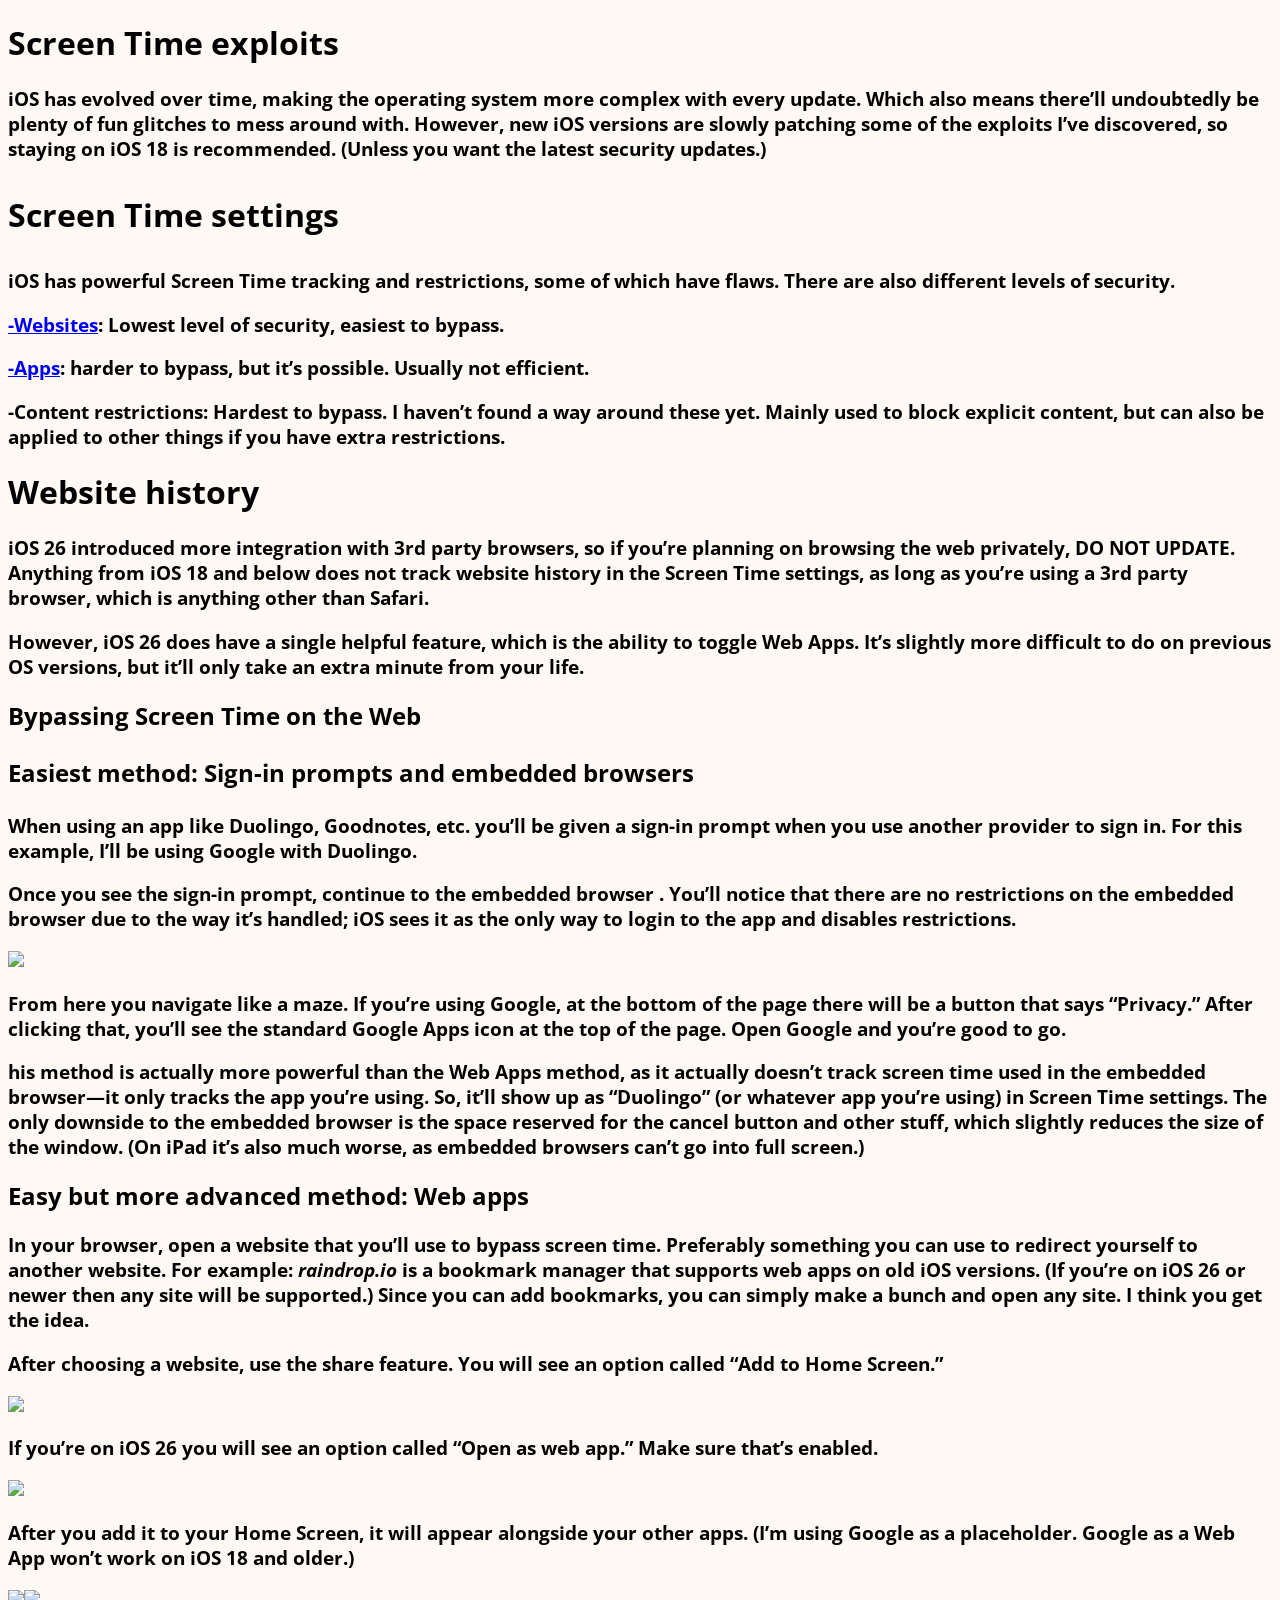
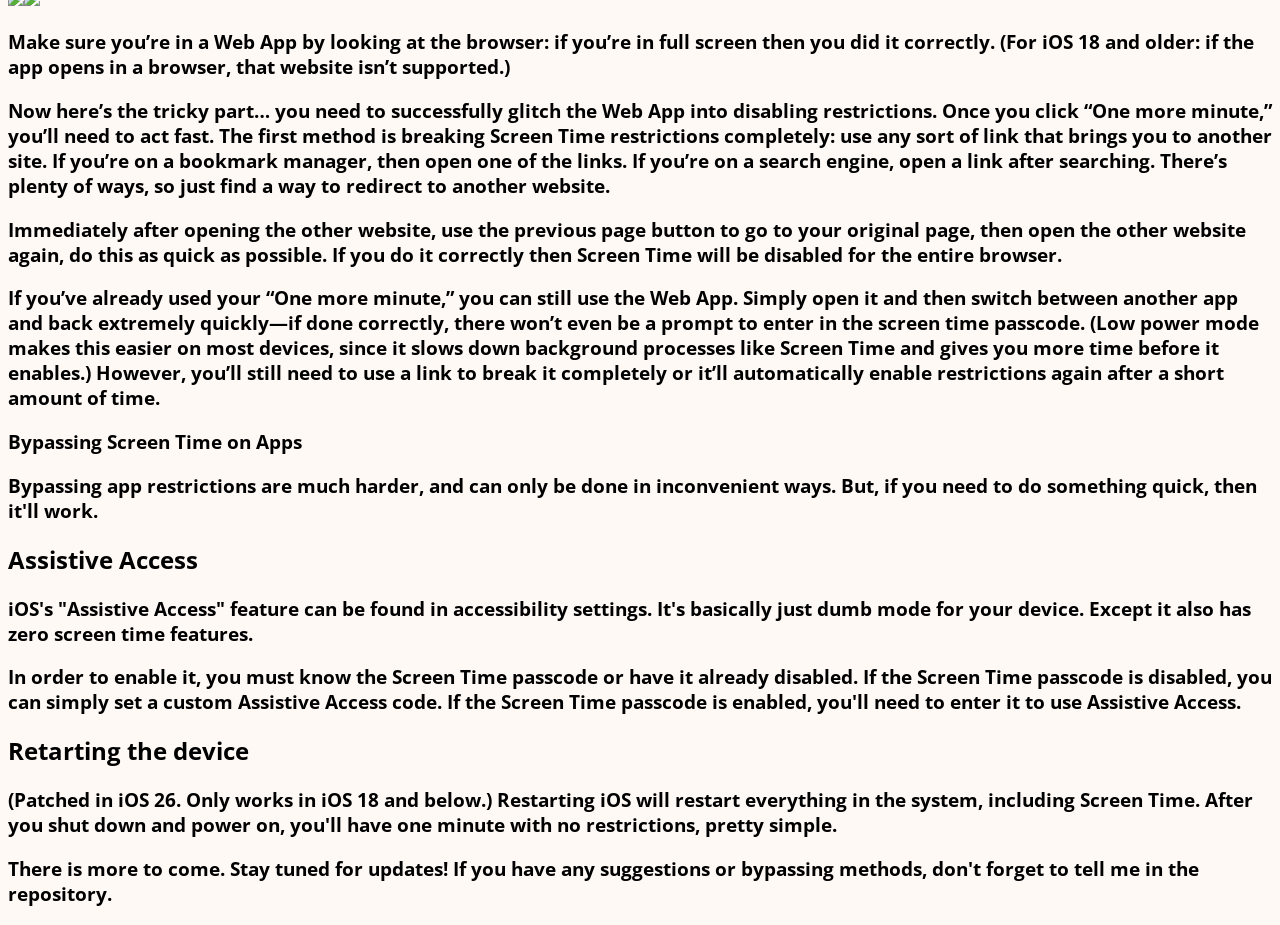
==== ios-exploits.html @ f1e84147 "Add files via upload" ====
<!DOCTYPE html>
<head>
    <meta charset="UTF-8">
    <meta name="viewport" content="width=device-width, initial-scale=1.0">
<link rel="stylesheet" href="../styles.css">

<link rel="preconnect" href="https://fonts.googleapis.com">
<link rel="preconnect" href="https://fonts.gstatic.com" crossorigin>
<link href="https://fonts.googleapis.com/css2?family=Open+Sans:ital,wght@0,300..800;1,300..800&display=swap" rel="stylesheet">
</head>
<style>
    body {
        font-family: "Open Sans", sans-serif;
        background-color: rgb(255, 249, 246);
    }
</style>
<body>
    <h1><strong>Screen Time exploits</strong></h1>
        <h3><p>iOS has evolved over time, making the operating system more complex with every update. Which also means there’ll undoubtedly be plenty of fun glitches to mess around with. However, new iOS versions are slowly patching some of the exploits I’ve discovered, so staying on iOS 18 is recommended. (Unless you want the latest security updates.) </h3>
    <h1><p><strong>Screen Time settings</strong></h1>
        <h3><p>iOS has powerful Screen Time tracking and restrictions, some of which have flaws. There are also different levels of security.</h3>
        <h3><a href="#web">-Websites</a style="display: inline">: Lowest level of security, easiest to bypass.</h3>
        <h3><a href="#apps">-Apps</a style="display: inline">: harder to bypass, but it’s possible. Usually not efficient.</h3>
        <h3>-Content restrictions: Hardest to bypass. I haven’t found a way around these yet. Mainly used to block explicit content, but can also be applied to other things if you have extra restrictions. </h3>
    <h1><strong>Website history</strong></h1>
        <h3><p>iOS 26 introduced more integration with 3rd party browsers, so if you’re planning on browsing the web privately, DO NOT UPDATE. Anything from iOS 18 and below does not track website history in the Screen Time settings, as long as you’re using a 3rd party browser, which is anything other than Safari. <p>However, iOS 26 does have a single helpful feature, which is the ability to toggle Web Apps. It’s slightly more difficult to do on previous OS versions, but it’ll only take an extra minute from your life.</h3>
    <section id="web">
    <h1><strong>Bypassing Screen Time on the Web</strong></h1>
        <h2><p>Easiest method: Sign-in prompts and embedded browsers</h2>
            <h3><p>When using an app like Duolingo, Goodnotes, etc. you’ll be given a sign-in prompt when you use another provider to sign in. For this example, I’ll be using Google with Duolingo.
            <p>Once you see the sign-in prompt, continue to the <strong>embedded browser</strong> . You’ll notice that there are no restrictions on the embedded browser due to the way it’s handled; iOS sees it as the only way to login to the app and disables restrictions.</h3><img class="img" src="images/prompt.jpeg">
            <h3>From here you navigate like a maze. If you’re using Google, at the bottom of the page there will be a button that says “Privacy.” After clicking that, you’ll see the standard Google Apps icon at the top of the page. Open Google and you’re good to go.</h3>
            <h3>his method is actually more powerful than the Web Apps method, as it actually doesn’t track screen time used in the embedded browser—<strong>it only tracks the app you’re using. </strong>So, it’ll show up as “Duolingo” (or whatever app you’re using) in Screen Time settings. The only downside to the embedded browser is the space reserved for the cancel button and other stuff, which slightly reduces the size of the window. (On iPad it’s also much worse, as embedded browsers can’t go into full screen.)</h3>
        <h2>Easy but more advanced method: Web apps</h2>
            <h3>In your browser, open a website that you’ll use to bypass screen time. Preferably something you can use to redirect yourself to another website. For example: <em>raindrop.io</em> is a bookmark manager that supports web apps on old iOS versions. (If you’re on iOS 26 or newer then any site will be supported.) Since you can add bookmarks, you can simply make a bunch and open any site. I think you get the idea. <p>After choosing a website, use the share feature. You will see an option called “Add to Home Screen.”</h3>
                <img class="img" src="images/homescreen.jpeg">
        <h3>If you’re on iOS 26 you will see an option called “Open as web app.” Make sure that’s enabled.</h3>
             <img class="img" src="images/google.jpeg">
        <h3>After you add it to your Home Screen, it will appear alongside your other apps. (I’m using Google as a placeholder. Google as a Web App won’t work on iOS 18 and older.)</h3>
            <img class="img" style="display: inline"  src="images/browser2.png"><img class="img" style="display: inline" src="images/browser1.png">
        <h3>Make sure you’re in a Web App by looking at the browser: if you’re in full screen then you did it correctly. (For iOS 18 and older: if the app opens in a browser, that website isn’t supported.)</h3>
        <h3>Now here’s the tricky part… you need to successfully glitch the Web App into disabling restrictions. Once you click “One more minute,” you’ll need to act fast. The first method is breaking Screen Time restrictions completely: use any sort of link that brings you to <strong>another site. </strong>If you’re on a bookmark manager, then open one of the links. If you’re on a search engine, open a link after searching. There’s plenty of ways, so just find a way to redirect to another website. <p>Immediately after opening the other website, use the previous page button to go to your original page, then open the other website again, do this as quick as possible. If you do it correctly then Screen Time will be disabled for the entire browser.</h3>
        <h3>If you’ve already used your “One more minute,” you can still use the Web App. Simply open it and then switch between another app and back extremely quickly—if done correctly, there won’t even be a prompt to enter in the screen time passcode. (Low power mode makes this easier on most devices, since it slows down background processes like Screen Time and gives you more time before it enables.) However, you’ll still need to use a link to break it completely or it’ll automatically enable restrictions again after a short amount of time.  </h3>
    <section id="apps">
        <h1><strong>Bypassing Screen Time on Apps</strong></h1>
        <h3>Bypassing app restrictions are much harder, and can only be done in inconvenient ways. But, if you need to do something quick, then it'll work.</h3>
        <h2>Assistive Access</h2>
        <h3>iOS's "Assistive Access" feature can be found in accessibility settings. It's basically just dumb mode for your device. Except it also has zero screen time features.
            <p>In order to enable it, you must know the Screen Time passcode or have it <strong>already disabled.</strong> If the Screen Time passcode is disabled, you can simply set a custom Assistive Access code. If the Screen Time passcode is enabled, you'll need to enter it to use Assistive Access.
        </h3>
        <h2>Retarting the device</h2>
        <h3>(Patched in iOS 26. Only works in iOS 18 and below.) Restarting iOS will restart everything in the system, including Screen Time. After you shut down and power on, you'll have one minute with no restrictions, pretty simple.</h3>
        <h3><strong>There is more to come. Stay tuned for updates! If you have any suggestions or bypassing methods, don't forget to tell me in the repository.</strong></h3>

</body>
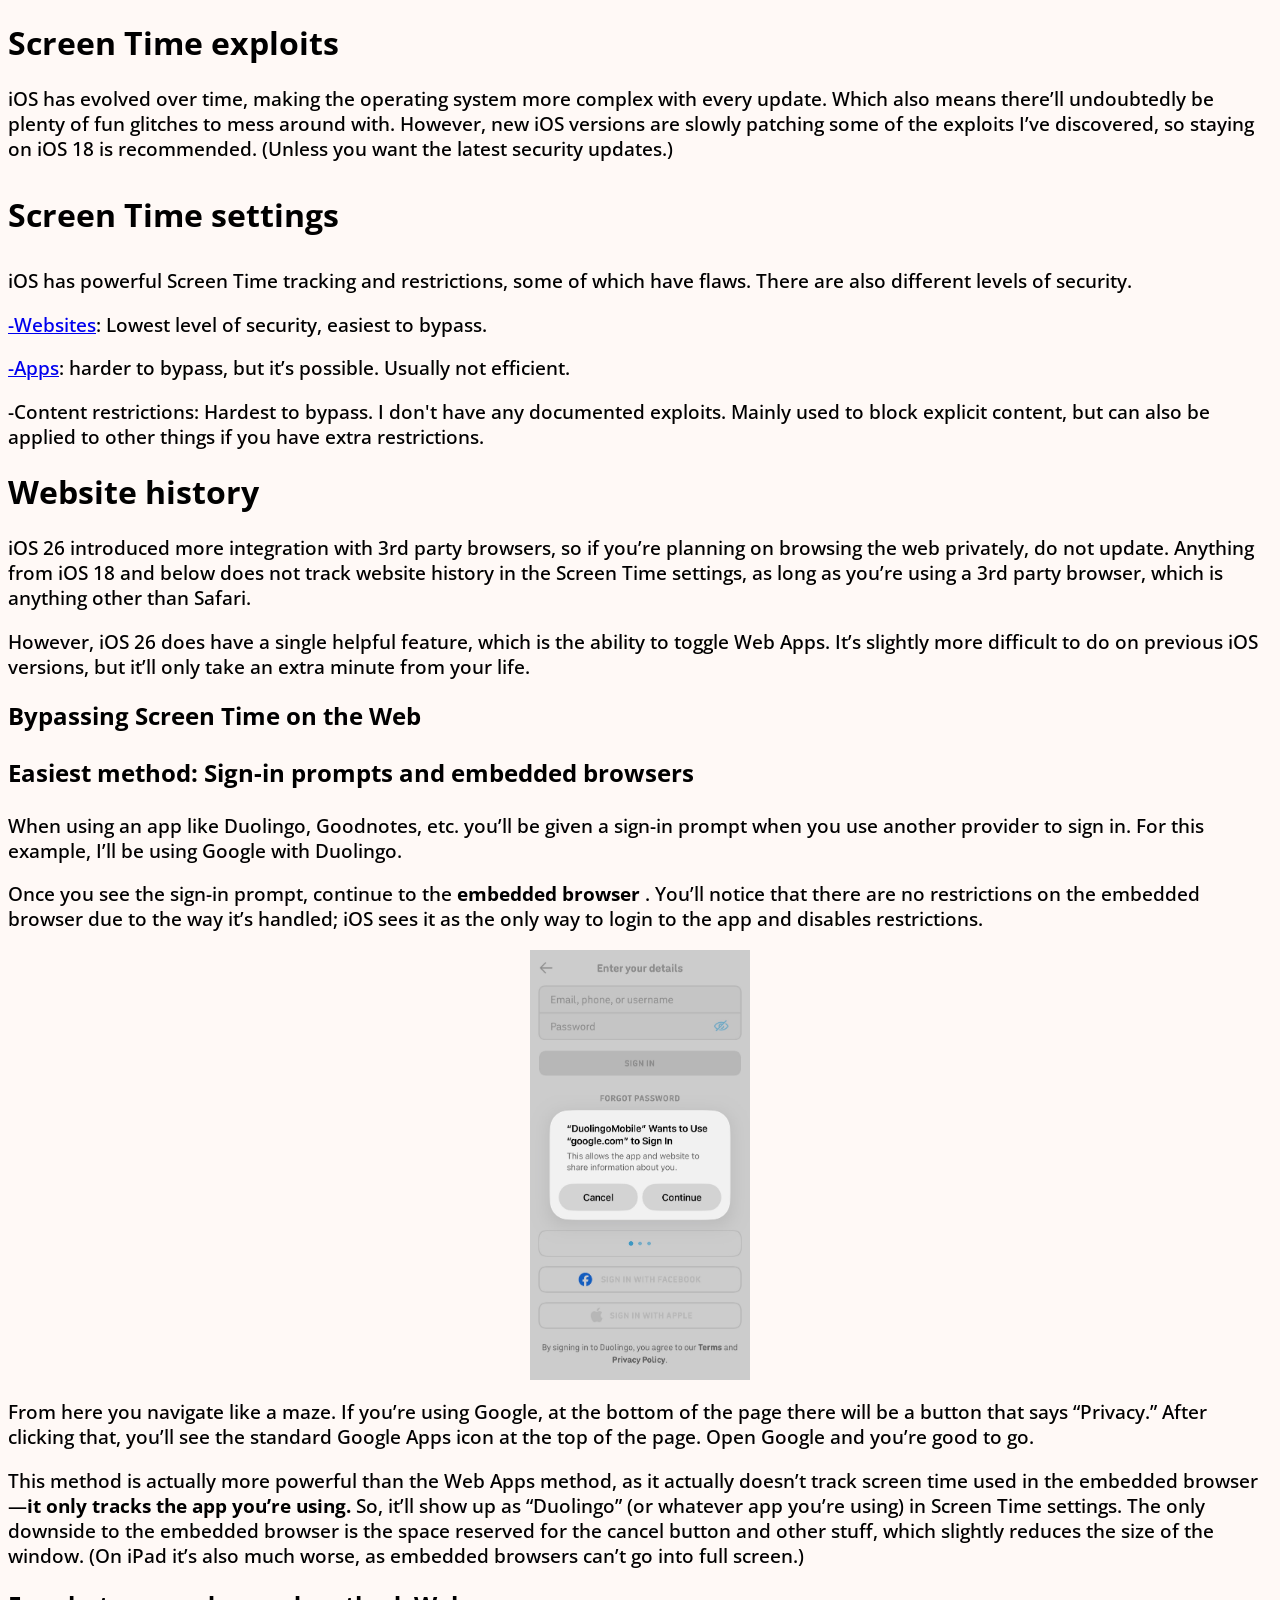
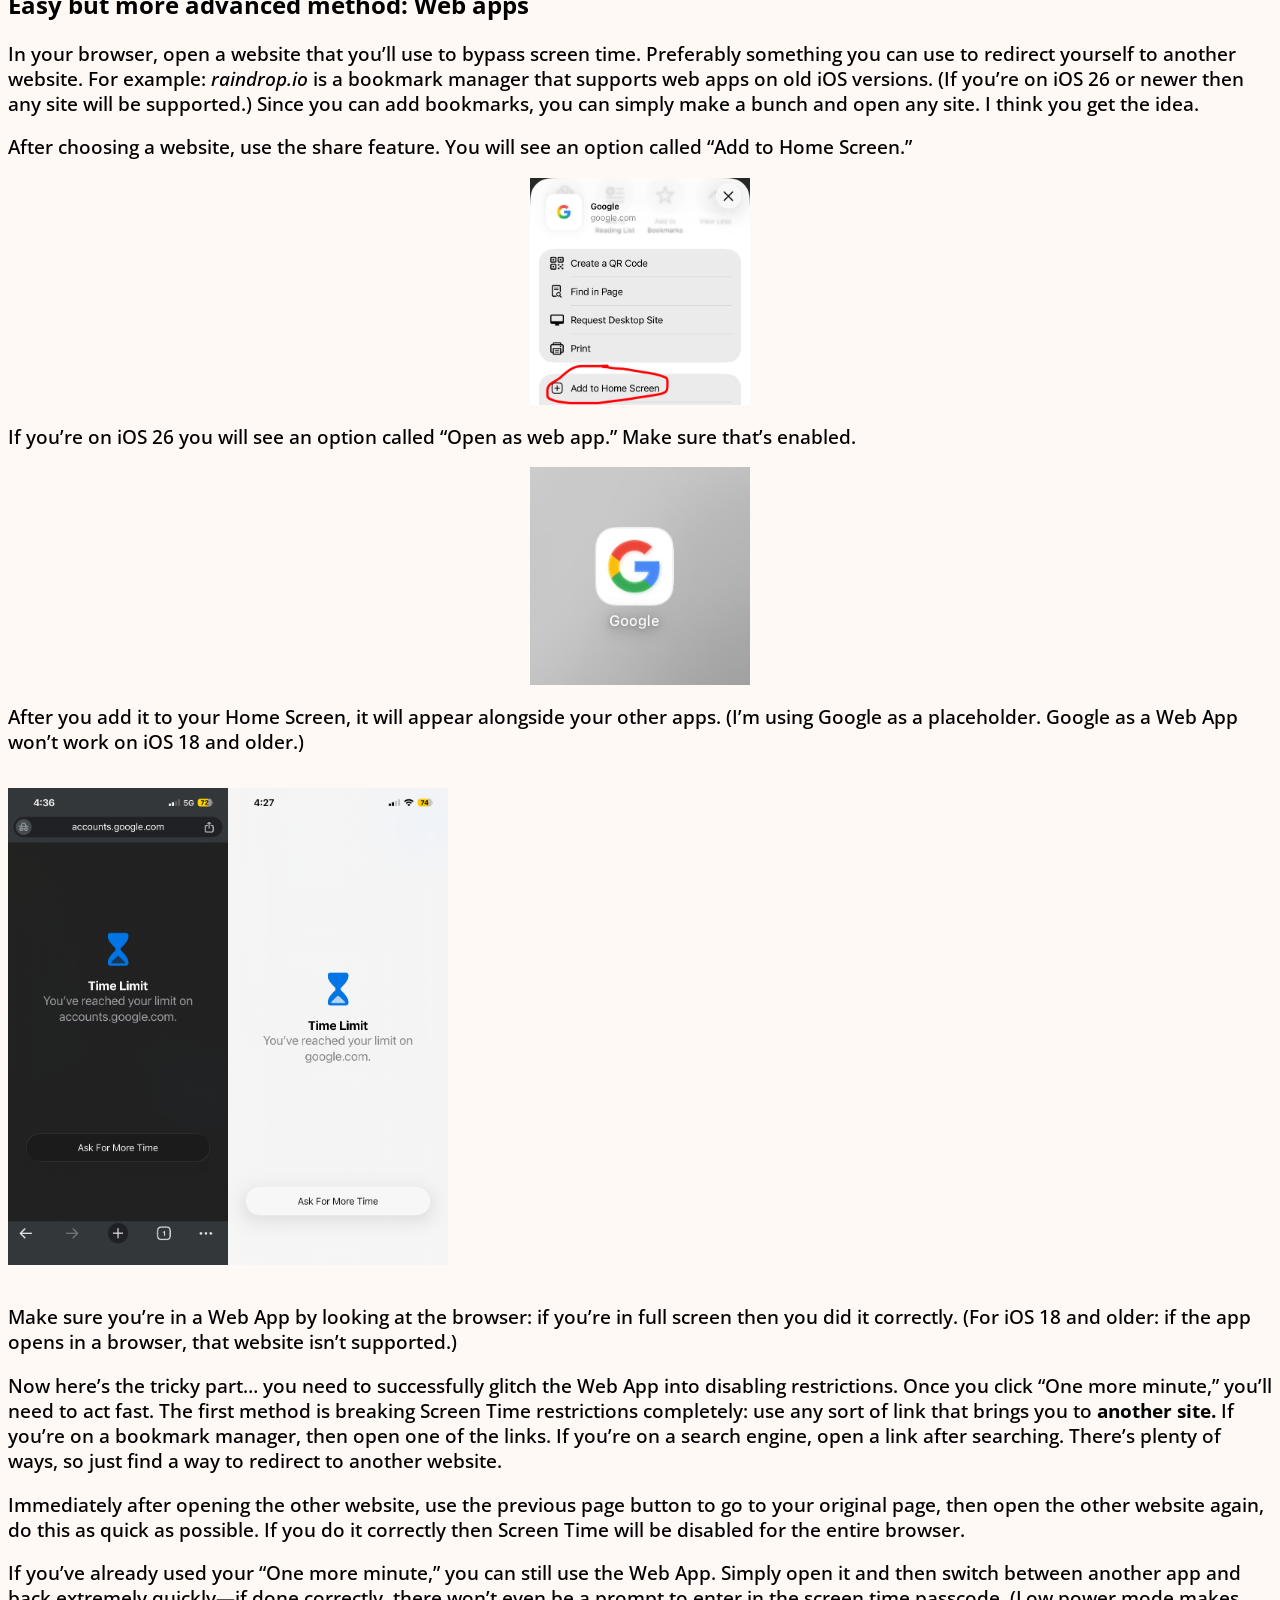
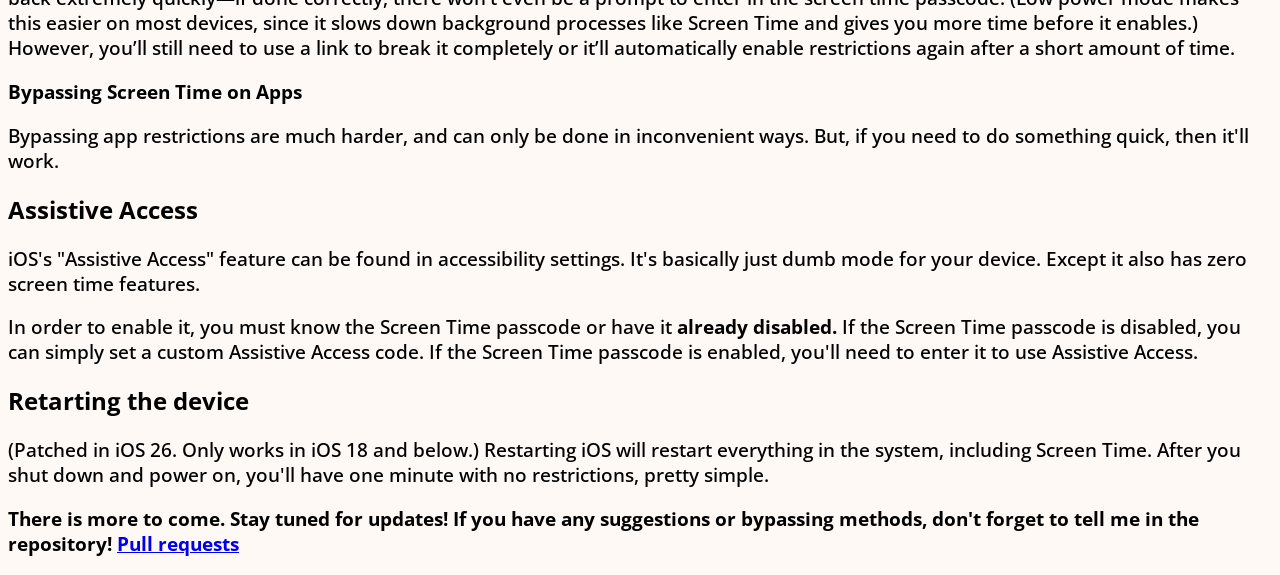
==== commit 3ea3e7c0: "Rename index.html to ios-exploits.html" ====
--- a/ios-exploits.html
+++ b/ios-exploits.html
@@ -2,7 +2,7 @@
 <head>
     <meta charset="UTF-8">
     <meta name="viewport" content="width=device-width, initial-scale=1.0">
-<link rel="stylesheet" href="../styles.css">
+<link rel="stylesheet" href="styles.css">
 
 <link rel="preconnect" href="https://fonts.googleapis.com">
 <link rel="preconnect" href="https://fonts.gstatic.com" crossorigin>
@@ -21,16 +21,16 @@
         <h3><p>iOS has powerful Screen Time tracking and restrictions, some of which have flaws. There are also different levels of security.</h3>
         <h3><a href="#web">-Websites</a style="display: inline">: Lowest level of security, easiest to bypass.</h3>
         <h3><a href="#apps">-Apps</a style="display: inline">: harder to bypass, but it’s possible. Usually not efficient.</h3>
-        <h3>-Content restrictions: Hardest to bypass. I haven’t found a way around these yet. Mainly used to block explicit content, but can also be applied to other things if you have extra restrictions. </h3>
+        <h3>-Content restrictions: Hardest to bypass. I don't have any documented exploits. Mainly used to block explicit content, but can also be applied to other things if you have extra restrictions. </h3>
     <h1><strong>Website history</strong></h1>
-        <h3><p>iOS 26 introduced more integration with 3rd party browsers, so if you’re planning on browsing the web privately, DO NOT UPDATE. Anything from iOS 18 and below does not track website history in the Screen Time settings, as long as you’re using a 3rd party browser, which is anything other than Safari. <p>However, iOS 26 does have a single helpful feature, which is the ability to toggle Web Apps. It’s slightly more difficult to do on previous OS versions, but it’ll only take an extra minute from your life.</h3>
+        <h3><p>iOS 26 introduced more integration with 3rd party browsers, so if you’re planning on browsing the web privately, do not update. Anything from iOS 18 and below does not track website history in the Screen Time settings, as long as you’re using a 3rd party browser, which is anything other than Safari. <p>However, iOS 26 does have a single helpful feature, which is the ability to toggle Web Apps. It’s slightly more difficult to do on previous iOS versions, but it’ll only take an extra minute from your life.</h3>
     <section id="web">
     <h1><strong>Bypassing Screen Time on the Web</strong></h1>
         <h2><p>Easiest method: Sign-in prompts and embedded browsers</h2>
             <h3><p>When using an app like Duolingo, Goodnotes, etc. you’ll be given a sign-in prompt when you use another provider to sign in. For this example, I’ll be using Google with Duolingo.
             <p>Once you see the sign-in prompt, continue to the <strong>embedded browser</strong> . You’ll notice that there are no restrictions on the embedded browser due to the way it’s handled; iOS sees it as the only way to login to the app and disables restrictions.</h3><img class="img" src="images/prompt.jpeg">
             <h3>From here you navigate like a maze. If you’re using Google, at the bottom of the page there will be a button that says “Privacy.” After clicking that, you’ll see the standard Google Apps icon at the top of the page. Open Google and you’re good to go.</h3>
-            <h3>his method is actually more powerful than the Web Apps method, as it actually doesn’t track screen time used in the embedded browser—<strong>it only tracks the app you’re using. </strong>So, it’ll show up as “Duolingo” (or whatever app you’re using) in Screen Time settings. The only downside to the embedded browser is the space reserved for the cancel button and other stuff, which slightly reduces the size of the window. (On iPad it’s also much worse, as embedded browsers can’t go into full screen.)</h3>
+            <h3>This method is actually more powerful than the Web Apps method, as it actually doesn’t track screen time used in the embedded browser—<strong>it only tracks the app you’re using. </strong>So, it’ll show up as “Duolingo” (or whatever app you’re using) in Screen Time settings. The only downside to the embedded browser is the space reserved for the cancel button and other stuff, which slightly reduces the size of the window. (On iPad it’s also much worse, as embedded browsers can’t go into full screen.)</h3>
         <h2>Easy but more advanced method: Web apps</h2>
             <h3>In your browser, open a website that you’ll use to bypass screen time. Preferably something you can use to redirect yourself to another website. For example: <em>raindrop.io</em> is a bookmark manager that supports web apps on old iOS versions. (If you’re on iOS 26 or newer then any site will be supported.) Since you can add bookmarks, you can simply make a bunch and open any site. I think you get the idea. <p>After choosing a website, use the share feature. You will see an option called “Add to Home Screen.”</h3>
                 <img class="img" src="images/homescreen.jpeg">
@@ -50,6 +50,6 @@
         </h3>
         <h2>Retarting the device</h2>
         <h3>(Patched in iOS 26. Only works in iOS 18 and below.) Restarting iOS will restart everything in the system, including Screen Time. After you shut down and power on, you'll have one minute with no restrictions, pretty simple.</h3>
-        <h3><strong>There is more to come. Stay tuned for updates! If you have any suggestions or bypassing methods, don't forget to tell me in the repository.</strong></h3>
+        <h3><strong>There is more to come. Stay tuned for updates! If you have any suggestions or bypassing methods, don't forget to tell me in the repository! <a href="http://github.com/jarvin36/iOS-screen-time-exploits/pulls">Pull requests</a></strong></h3>
 
-</body>+</body>
--- a/styles.css
+++ b/styles.css
@@ -0,0 +1,31 @@
+.large-link {
+  max-width: 100%;
+  width: clamp(180px, 24vw, 280px);
+  height: auto;
+  display: block;
+  margin: 1rem auto;
+}
+
+.img {
+  max-width: 220px;
+  width: 90%;
+  height: auto;
+  display: block;
+  margin: 1rem auto;
+}
+
+h3 {
+  font-weight:550;
+}
+
+@media (min-width: 960px) {
+  .img {
+    width: 220px;
+  }
+}
+
+@media (max-width: 768px) {
+  .large-link {
+    width: 90%;
+  }
+}
